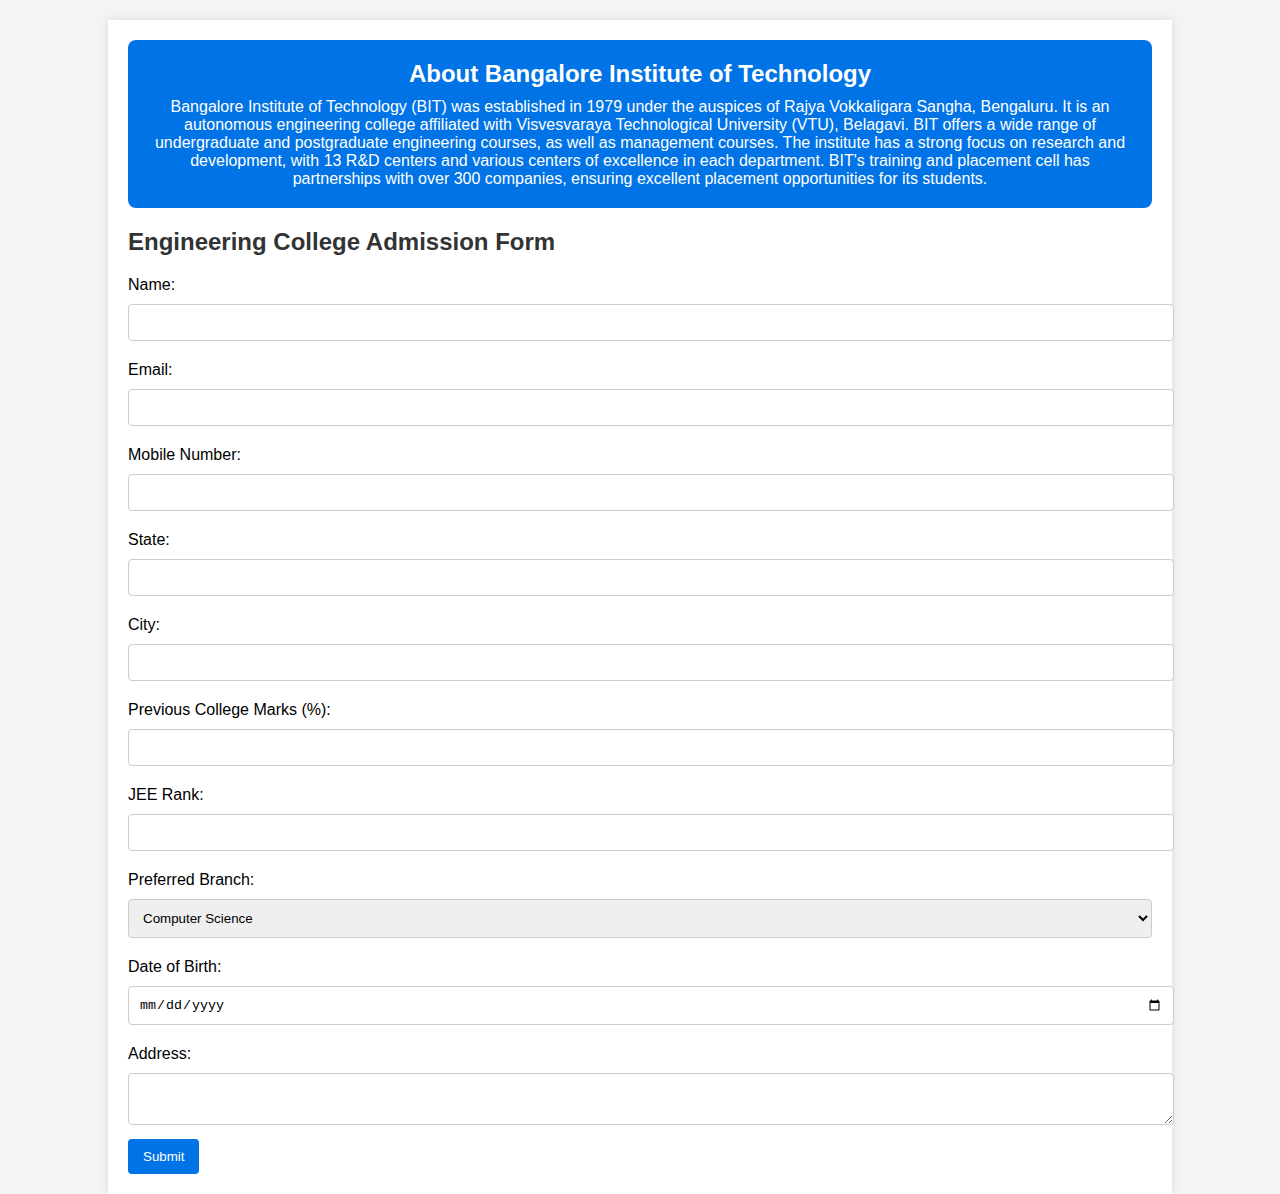
==== index.html @ ef7b9135 "deploy" ====
<!DOCTYPE html>
<html lang="en">
<head>
  <meta charset="UTF-8">
  <meta name="viewport" content="width=device-width, initial-scale=1.0">
  <title>Engineering College Admission Form</title>
  <link rel="stylesheet" href="style.css">
</head>
<body>
  <div class="container">
    <header>
      <h1>About Bangalore Institute of Technology</h1>
      <p>Bangalore Institute of Technology (BIT) was established in 1979 under the auspices of Rajya Vokkaligara Sangha, Bengaluru. It is an autonomous engineering college affiliated with Visvesvaraya Technological University (VTU), Belagavi. BIT offers a wide range of undergraduate and postgraduate engineering courses, as well as management courses. The institute has a strong focus on research and development, with 13 R&D centers and various centers of excellence in each department. BIT's training and placement cell has partnerships with over 300 companies, ensuring excellent placement opportunities for its students.</p>
    </header>
    
    <h2>Engineering College Admission Form</h2>
    <form id="admissionForm" action="submit.php" method="POST">
      <label for="name">Name:</label>
      <input type="text" id="name" name="name" required>
      
      <label for="email">Email:</label>
      <input type="email" id="email" name="email" required>
      
      <label for="mobile">Mobile Number:</label>
      <input type="tel" id="mobile" name="mobile" required>
      
      <label for="state">State:</label>
      <input type="text" id="state" name="state" required>
      
      <label for="city">City:</label>
      <input type="text" id="city" name="city" required>
      
      <label for="previousMarks">Previous College Marks (%):</label>
      <input type="number" id="previousMarks" name="previousMarks" required>
      
      <label for="jeeRank">JEE Rank:</label>
      <input type="number" id="jeeRank" name="jeeRank" required>
      
      <label for="branch">Preferred Branch:</label>
      <select id="branch" name="branch" required>
        <option value="Computer Science">Computer Science</option>
        <option value="Mechanical Engineering">Mechanical Engineering</option>
        <option value="Electrical Engineering">Electrical Engineering</option>
        <option value="Civil Engineering">Civil Engineering</option>
        <option value="Electronics and Communication">Electronics and Communication</option>
      </select>
      
      <label for="dob">Date of Birth:</label>
      <input type="date" id="dob" name="dob" required>
      
      <label for="address">Address:</label>
      <textarea id="address" name="address" required></textarea>
      
      <button type="submit">Submit</button>
    </form>
  </div>
</body>
</html>
---- style.css ----
body {
  font-family: Arial, sans-serif;
  background-color: #f4f4f4;
  margin: 0;
  padding: 0;
}

.container {
  width: 80%;
  margin: 0 auto;
  background-color: #fff;
  padding: 20px;
  box-shadow: 0 0 10px rgba(0, 0, 0, 0.1);
  margin-top: 20px;
}

header {
  background-color: #0073e6;
  color: #fff;
  padding: 20px;
  text-align: center;
  border-radius: 8px;
}

header h1 {
  margin: 0;
  font-size: 24px;
}

header p {
  margin: 10px 0 0;
  font-size: 16px;
}

h2 {
  color: #333;
}

label {
  display: block;
  margin: 10px 0 5px;
}

input, select, textarea {
  width: 100%;
  padding: 10px;
  margin: 5px 0 10px;
  border: 1px solid #ccc;
  border-radius: 4px;
}

button {
  background-color: #0073e6;
  color: #fff;
  padding: 10px 15px;
  border: none;
  border-radius: 4px;
  cursor: pointer;
}

button:hover {
  background-color: #005bb5;
}
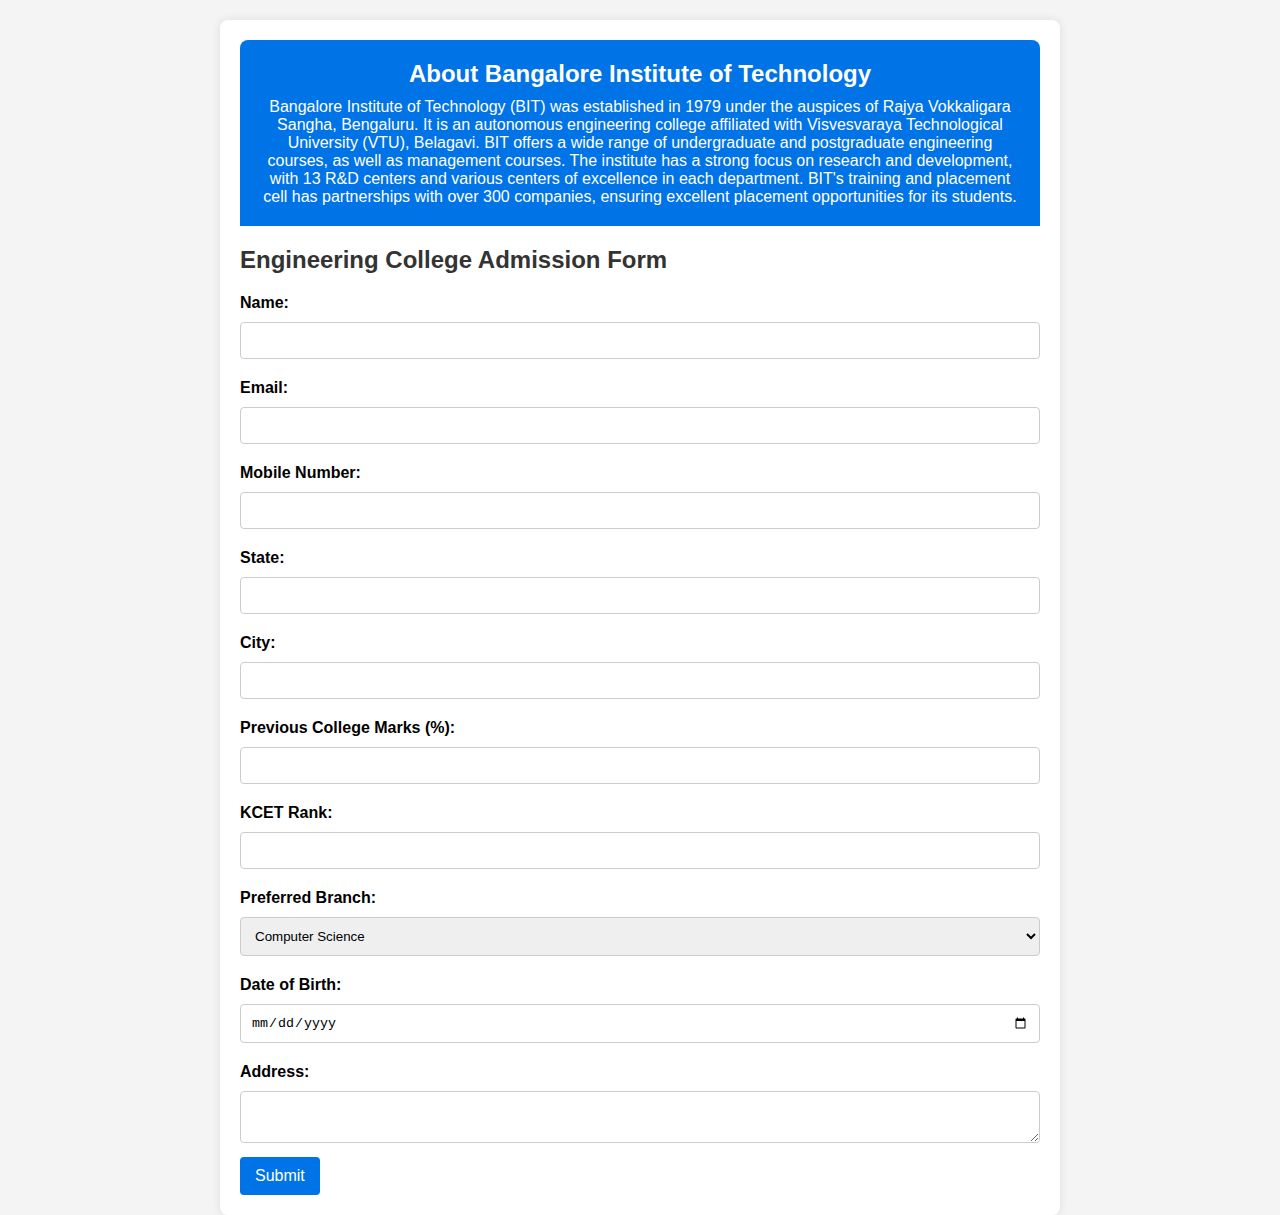
==== commit cd9d5a66: "deploy" ====
--- a/index.html
+++ b/index.html
@@ -14,7 +14,7 @@
     </header>
     
     <h2>Engineering College Admission Form</h2>
-    <form id="admissionForm" action="submit.php" method="POST">
+    <form id="admissionForm" action="submitted.html" method="POST" onsubmit="handleSubmit(event)">
       <label for="name">Name:</label>
       <input type="text" id="name" name="name" required>
       
@@ -33,7 +33,7 @@
       <label for="previousMarks">Previous College Marks (%):</label>
       <input type="number" id="previousMarks" name="previousMarks" required>
       
-      <label for="jeeRank">JEE Rank:</label>
+      <label for="jeeRank">KCET Rank:</label>
       <input type="number" id="jeeRank" name="jeeRank" required>
       
       <label for="branch">Preferred Branch:</label>
@@ -54,9 +54,6 @@
       <button type="submit">Submit</button>
     </form>
   </div>
+  <script src="script.js"></script>
 </body>
 </html>
-
-
-
-
--- a/style.css
+++ b/style.css
@@ -7,11 +7,13 @@
 
 .container {
   width: 80%;
+  max-width: 800px;
   margin: 0 auto;
   background-color: #fff;
   padding: 20px;
   box-shadow: 0 0 10px rgba(0, 0, 0, 0.1);
   margin-top: 20px;
+  border-radius: 8px;
 }
 
 header {
@@ -19,7 +21,7 @@
   color: #fff;
   padding: 20px;
   text-align: center;
-  border-radius: 8px;
+  border-radius: 8px 8px 0 0;
 }
 
 header h1 {
@@ -34,11 +36,13 @@
 
 h2 {
   color: #333;
+  margin-bottom: 20px;
 }
 
 label {
   display: block;
   margin: 10px 0 5px;
+  font-weight: bold;
 }
 
 input, select, textarea {
@@ -47,6 +51,11 @@
   margin: 5px 0 10px;
   border: 1px solid #ccc;
   border-radius: 4px;
+  box-sizing: border-box;
+}
+
+textarea {
+  resize: vertical;
 }
 
 button {
@@ -56,8 +65,17 @@
   border: none;
   border-radius: 4px;
   cursor: pointer;
+  font-size: 16px;
 }
 
 button:hover {
   background-color: #005bb5;
 }
+
+#submittedInfo {
+  margin-top: 20px;
+  padding: 20px;
+  background-color: #e9f5ff;
+  border: 1px solid #0073e6;
+  border-radius: 4px;
+}
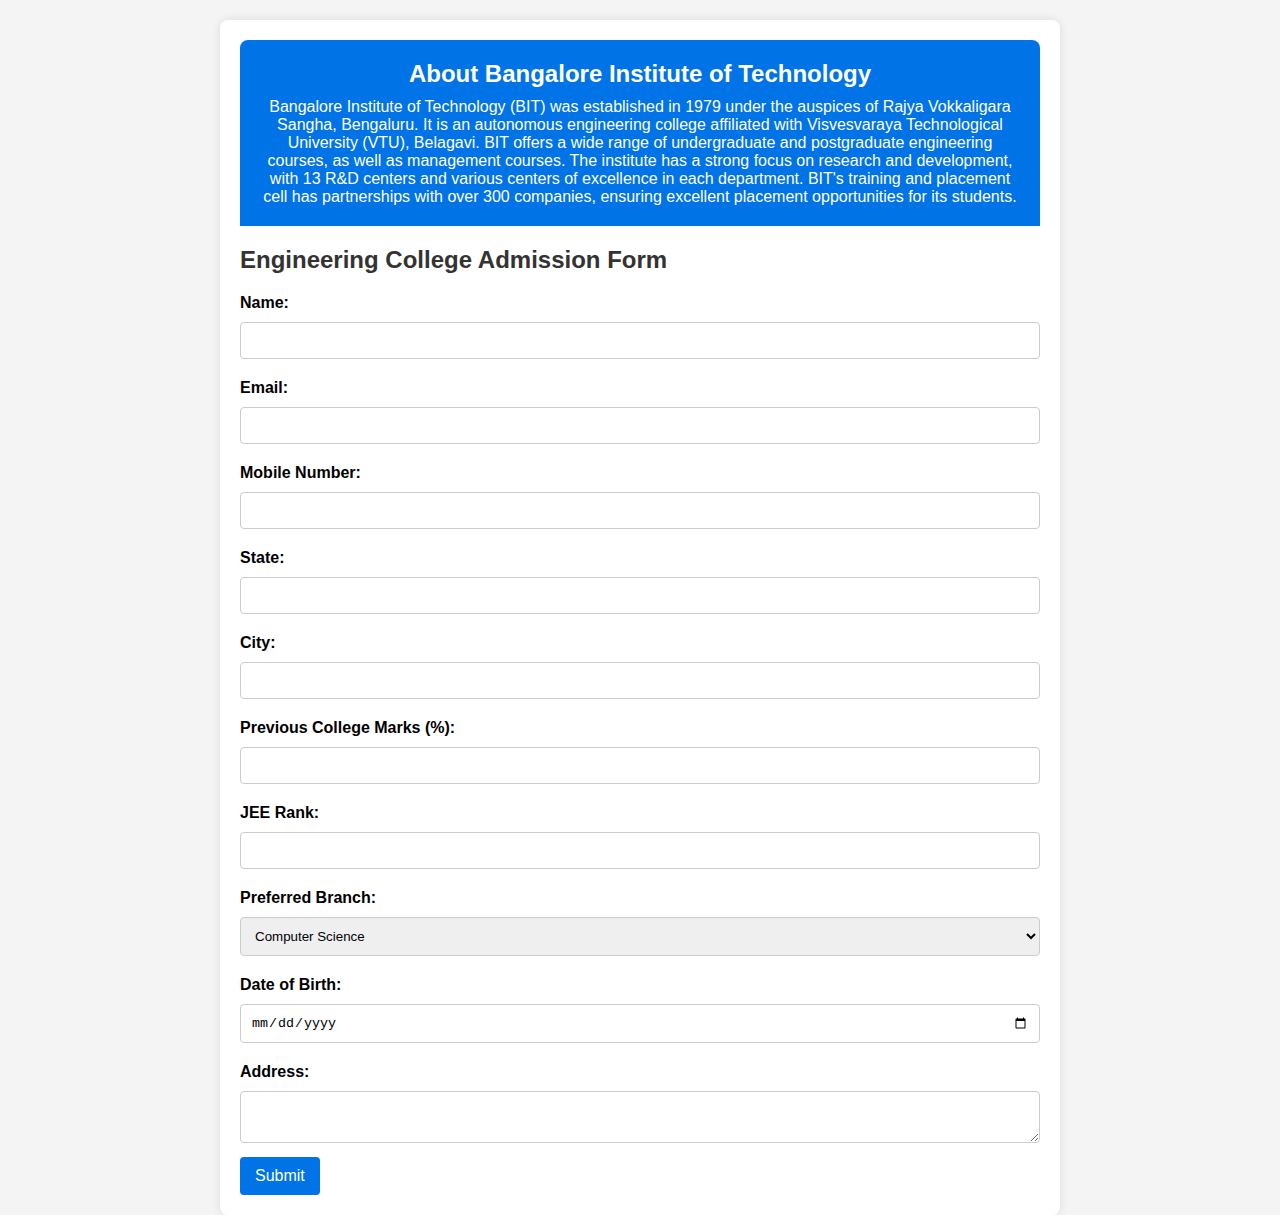
==== commit 6e2c2c1c: "deploy" ====
--- a/index.html
+++ b/index.html
@@ -33,7 +33,7 @@
       <label for="previousMarks">Previous College Marks (%):</label>
       <input type="number" id="previousMarks" name="previousMarks" required>
       
-      <label for="jeeRank">KCET Rank:</label>
+      <label for="jeeRank">JEE Rank:</label>
       <input type="number" id="jeeRank" name="jeeRank" required>
       
       <label for="branch">Preferred Branch:</label>
